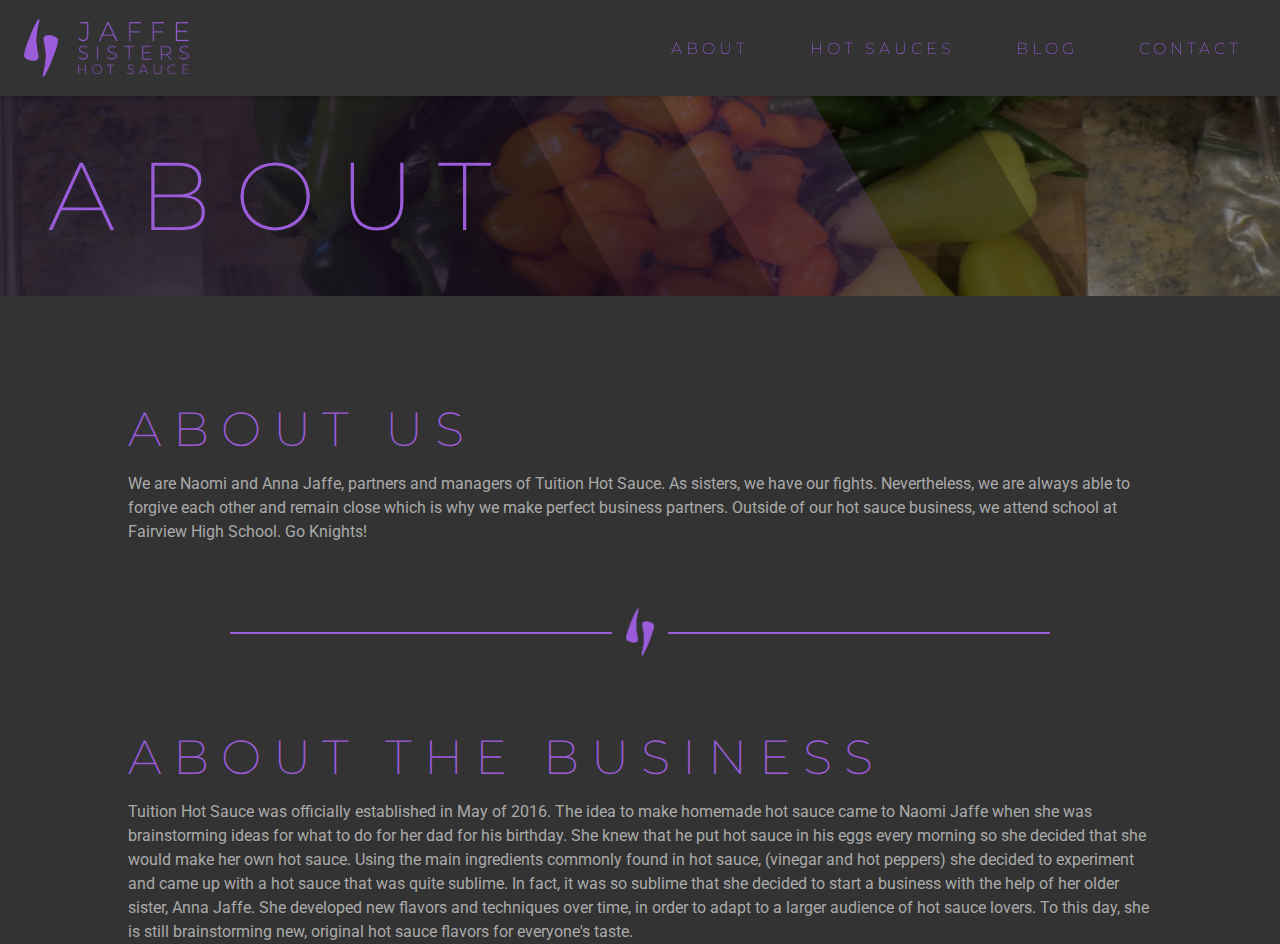
==== index.html @ 1cda788a "Initial commit" ====
<!DOCTYPE html>
<html>
<head>
  <meta name="viewport" content="width=device-width, initial-scale=1">
  <link rel="stylesheet" type="text/css" href="style.css">
  <script src="https://ajax.googleapis.com/ajax/libs/jquery/3.2.1/jquery.min.js"></script>
  <script src="script.js"></script>
</head>
<body>
  <div id="everything-outer">
    <div id="header-fixed">
      <div class="full-relative">
        <a href="#" id="header-logo-left">
          <img src="peppers.png" class="header-logo-icon"/>
          <img src="text.png" class="header-logo-text"/>
        </a>
        <div id="header-logo-right">
          <a class="header-link cool-hover">about</a>
          <a class="header-link cool-hover">hot sauces</a>
          <a class="header-link cool-hover">blog</a>
          <a class="header-link cool-hover">contact</a>
        </div>
      </div>
    </div>
    <div id="header-normal" style="background-image: url('img/1.jpg')">
      <div id="header-mask">
        <h1 id="header-text">about</h1>
        <div id="cool-divs">
          <div></div>
          <div></div>
          <div></div>
          <div></div>
        </div>
      </div>
    </div>
    <div id="content">
      <h1>about us</h1>
      <p>We are Naomi and Anna Jaffe, partners and managers of Tuition Hot Sauce. As sisters, we have our fights. Nevertheless, we are always able to forgive each other and remain close which is why we make perfect business partners. Outside of our hot sauce business, we attend school at Fairview High School. Go Knights!</p>
      <div class="fancy-hr">
        <div class="fancy-hr-line"></div>
        <div class="fancy-hr-middle"></div>
      </div>
      <h1>about the business</h1>
      <p>​Tuition Hot Sauce was officially established in May of 2016. The idea to make homemade hot sauce came to Naomi Jaffe when she was brainstorming ideas for what to do for her dad for his birthday. She knew that he put hot sauce in his eggs every morning so she decided that she would make her own hot sauce. Using the main ingredients commonly found in hot sauce, (vinegar and hot peppers) she decided to experiment and came up with a hot sauce that was quite sublime. In fact, it was so sublime that she decided to start a business with the help of her older sister, Anna Jaffe. She developed new flavors and techniques over time, in order to adapt to a larger audience of hot sauce lovers. To this day, she is still brainstorming new, original hot sauce flavors for everyone's taste.</p>
    </div>
  </div>
</body>
</html>
---- style.css ----
@import url('https://fonts.googleapis.com/css?family=Montserrat:200,400|Roboto:400,700');

* {
  margin: 0;
  height: 0;
  font-family: 'Roboto', 'HelveticaNeue', helvetica, Arial, sans-serif;
}

body {
  background-color: #333;
}

.full-relative {
  width: 100%;
  height: 100%;
  position: relative;
}

#header-fixed {
  z-index: 10;
  background-color: #333;
  box-shadow: 0 0 5px rgba(0, 0, 0, 0.3);
  height: 6em;
  width: 100vw;
  position: fixed;
}

#header-logo-left {
  position: absolute;
  left: 0.5em;
  height: 100%;
  display: flex;
  justify-content: flex-start;
  align-items: center;
}

.header-logo-icon {
  height: 60%;
  width: auto;
  margin: 1em;
}

.header-logo-text {
  height: 55%;
  width: auto;
  margin-left: 0.25em;
}

#header-logo-right {
  position: absolute;
  height: 100%;
  right: 0.5em;
  display: flex;
  justify-content: flex-end;
  align-items: center;
}

.header-link {
  text-decoration: none;
  font-family: "Montserrat", "Roboto", helvetica, Arial, sans-serif;
  font-weight: 200;
  text-transform: uppercase;
  position: relative;
  color: #9a5cd9;
  font-size: 1em;
  letter-spacing: 0.25em;
  margin: 1.5em;
  padding: 0.4em;
  height: auto;
  cursor: pointer;
  overflow: hidden;
}

.cool-hover::before {
  content: "";
  position: absolute;
  height: 100%;
  width: 100%;
  transform: rotate(45deg) scale(1, 0);
  -webkit-transform: rotate(45deg) scale(1, 0);
  z-index: -1;
  bottom: 0;
  left: 0;
  opacity: 0;
  background-color: #9a5cd9;
  transition: transform 0.5s, -webkit-transform 0.5s, opacity 0.5s, background-color 0.25s;
  -webkit-transition: transform 0.5s, -webkit-transform 0.5s, opacity 0.5s, background-color 0.25s;
}

.cool-hover:hover::before {
  opacity: 0.15;
  transform: rotate(45deg) scale(1, 4.25);
  -webkit-transform: rotate(45deg) scale(1, 4.25);
  transition: transform 0.5s, -webkit-transform 0.5s, background-color 0.25s;
  -webkit-transition: transform 0.5s, -webkit-transform 0.5s, background-color 0.25s;
}

.cool-hover:active::before {
  background-color: #CCACEC;
  transition: transform 0.5s, -webkit-transform 0.5s, background-color 0.25s;
  -webkit-transition: transform 0.5s, -webkit-transform 0.5s, background-color 0.25s;
}

#header-normal {
  background-size: cover;
  background-position: center center;
  width: 100%;
  height: 12.5em;
  top: 6em; /*to compensate for the header*/
  position: relative;
  display: block;
}

#header-mask {
  height: 100%;
  width: 100%;
  position: relative;
  background-color: rgba(0, 0, 0, 0.5);
  overflow: hidden;
}

#cool-divs {
  height: 100%;
  width: 100%;
  overflow: hidden;
}

#cool-divs > div {
  height: 600%;
  width: 150%;
  position: absolute;
  left: 0;
  background-color: rgba(0, 0, 0, 0.25);
  transform: rotate(60deg);
  -webkit-transform: rotate(60deg);
  transform-origin: center top;
  -webkit-transform-origin: center top;
}

#cool-divs > div:nth-child(1) {
  background-color: rgba(154, 92, 217, 0.25);
  left: -150px;
}

#cool-divs > div:nth-child(2) {
  left: -300px;
}

#cool-divs > div:nth-child(3) {
  left: -450px;
}

#header-text {
  z-index: 1;
  font-family: "Montserrat", "Roboto", helvetica, Arial, sans-serif;
  font-weight: 200;
  text-transform: uppercase;
  position: absolute;
  font-size: 6em;
  margin-left: 0.5em;
  color: #9a5cd9;
  line-height: 12.5rem;
  letter-spacing: 0.25em;
  vertical-align: middle;
}

#content {
  top: 8em;
  width: 80%;
  height: auto;
  margin-left: 10%;
  position: relative;
  display: block;
}

#content > h1 {
  text-decoration: none;
  font-family: "Montserrat", "Roboto", helvetica, Arial, sans-serif;
  font-weight: 200;
  text-transform: uppercase;
  letter-spacing: 0.25em;
  font-size: 3em;
  margin: 1.5em 0;
  color: #9A5CD9;
  display: block;
}

#content > p {
  line-height: 1.5;
  margin: 0.5em 0;
  height: auto;
  display: block;
  color: #aaa;
}

.fancy-hr {
  height: 3em;
  width: 80%;
  margin: 4em auto;
  position: relative;
}

.fancy-hr-middle {
  position: absolute;
  background-color: #333;
  background-image: url('peppers.png');
  height: 3em;
  width: 3.5em;
  left: 0;
  right: 0;
  margin: 0 auto;
  background-size: contain;
  background-position: center center;
  background-repeat: no-repeat;
}

.fancy-hr-line {
  width: 100%;
  height: 2px;
  background-color: #9A5CD9;
  position: absolute;
  top: 50%;
}
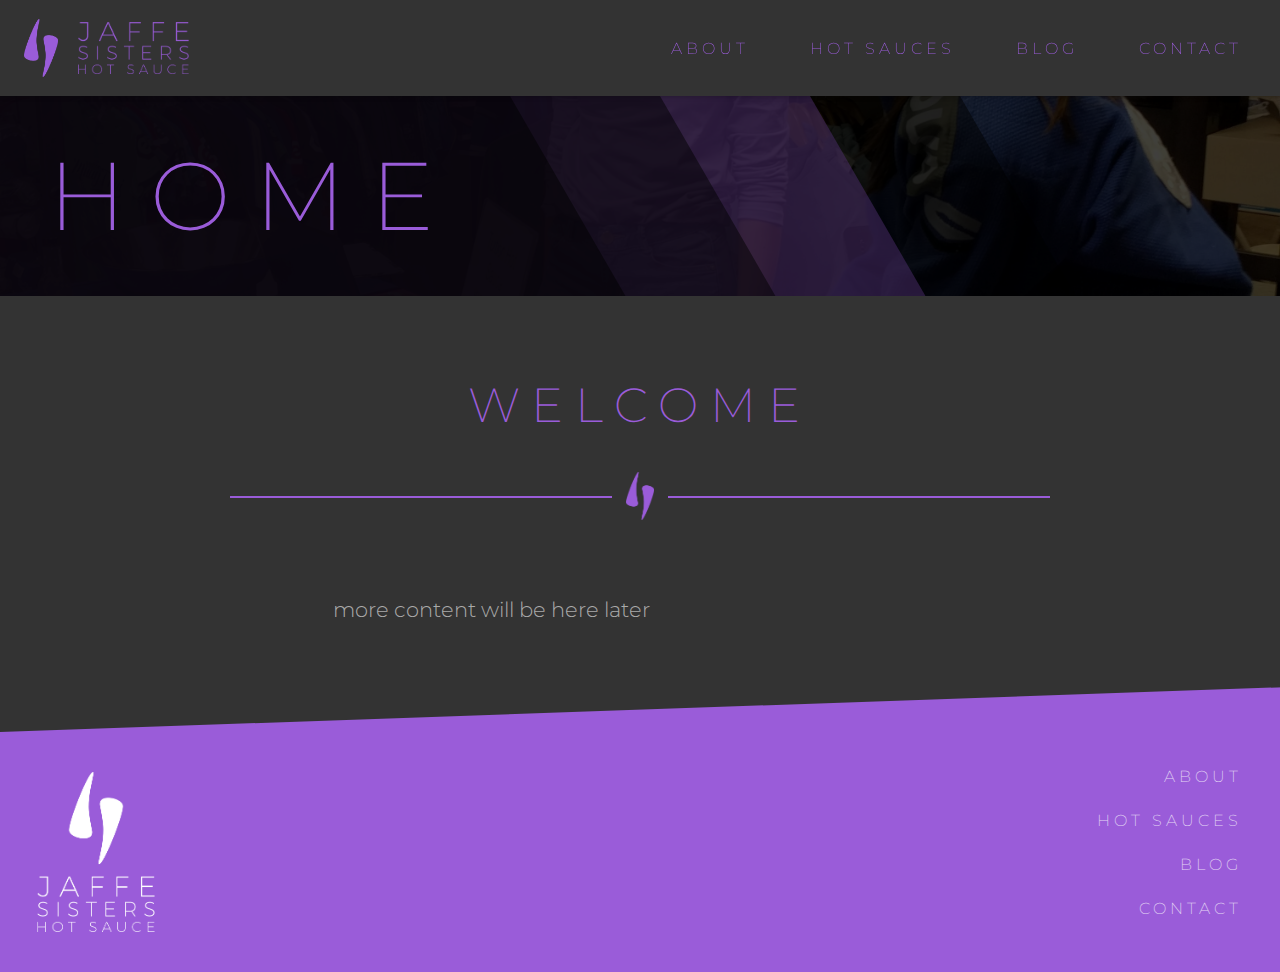
==== commit da8ac75b: "Add a footer, content for info page, and temp home" ====
--- a/index.html
+++ b/index.html
@@ -10,21 +10,21 @@
   <div id="everything-outer">
     <div id="header-fixed">
       <div class="full-relative">
-        <a href="#" id="header-logo-left">
+        <a href="index.html" id="header-logo-left">
           <img src="peppers.png" class="header-logo-icon"/>
           <img src="text.png" class="header-logo-text"/>
         </a>
         <div id="header-logo-right">
-          <a class="header-link cool-hover">about</a>
+          <a class="header-link cool-hover" href="about.html">about</a>
           <a class="header-link cool-hover">hot sauces</a>
           <a class="header-link cool-hover">blog</a>
           <a class="header-link cool-hover">contact</a>
         </div>
       </div>
     </div>
-    <div id="header-normal" style="background-image: url('img/1.jpg')">
+    <div id="header-normal" style="background-image: url('img/2.jpg')">
       <div id="header-mask">
-        <h1 id="header-text">about</h1>
+        <h1 id="header-text">home</h1>
         <div id="cool-divs">
           <div></div>
           <div></div>
@@ -34,14 +34,25 @@
       </div>
     </div>
     <div id="content">
-      <h1>about us</h1>
-      <p>We are Naomi and Anna Jaffe, partners and managers of Tuition Hot Sauce. As sisters, we have our fights. Nevertheless, we are always able to forgive each other and remain close which is why we make perfect business partners. Outside of our hot sauce business, we attend school at Fairview High School. Go Knights!</p>
+      <h1>welcome</h1>
       <div class="fancy-hr">
         <div class="fancy-hr-line"></div>
         <div class="fancy-hr-middle"></div>
       </div>
-      <h1>about the business</h1>
-      <p>​Tuition Hot Sauce was officially established in May of 2016. The idea to make homemade hot sauce came to Naomi Jaffe when she was brainstorming ideas for what to do for her dad for his birthday. She knew that he put hot sauce in his eggs every morning so she decided that she would make her own hot sauce. Using the main ingredients commonly found in hot sauce, (vinegar and hot peppers) she decided to experiment and came up with a hot sauce that was quite sublime. In fact, it was so sublime that she decided to start a business with the help of her older sister, Anna Jaffe. She developed new flavors and techniques over time, in order to adapt to a larger audience of hot sauce lovers. To this day, she is still brainstorming new, original hot sauce flavors for everyone's taste.</p>
+      <div class="section">
+        <p>more content will be here later</p>
+      </div>
+    </div>
+    <div id="footer">
+      <a id="footer-logo" href="index.html">
+        <img src="logo-white.png" />
+      </a>
+      <div id="footer-links">
+        <a class="footer-link" href="about.html">about</a>
+        <a class="footer-link">hot sauces</a>
+        <a class="footer-link">blog</a>
+        <a class="footer-link">contact</a>
+      </div>
     </div>
   </div>
 </body>
--- a/style.css
+++ b/style.css
@@ -1,9 +1,10 @@
-@import url('https://fonts.googleapis.com/css?family=Montserrat:200,400|Roboto:400,700');
+@import url('https://fonts.googleapis.com/css?family=Montserrat:200,300');
 
 * {
   margin: 0;
   height: 0;
-  font-family: 'Roboto', 'HelveticaNeue', helvetica, Arial, sans-serif;
+  font-family: 'Montserrat', 'HelveticaNeue', helvetica, Arial, sans-serif;
+  font-weight: 300;
 }
 
 body {
@@ -115,7 +116,7 @@
   height: 100%;
   width: 100%;
   position: relative;
-  background-color: rgba(0, 0, 0, 0.5);
+  background-color: rgba(0, 0, 0, 0.75);
   overflow: hidden;
 }
 
@@ -130,7 +131,7 @@
   width: 150%;
   position: absolute;
   left: 0;
-  background-color: rgba(0, 0, 0, 0.25);
+  background-color: rgba(0, 0, 0, 0.5);
   transform: rotate(60deg);
   -webkit-transform: rotate(60deg);
   transform-origin: center top;
@@ -138,7 +139,7 @@
 }
 
 #cool-divs > div:nth-child(1) {
-  background-color: rgba(154, 92, 217, 0.25);
+  background-color: rgba(154, 92, 217, 0.5);
   left: -150px;
 }
 
@@ -180,12 +181,52 @@
   text-transform: uppercase;
   letter-spacing: 0.25em;
   font-size: 3em;
-  margin: 1.5em 0;
+  margin: 3em 0 2em 0;
   color: #9A5CD9;
   display: block;
-}
-
-#content > p {
+  text-align: center;
+}
+
+#content > h1:first-child {
+  margin: 1em 0 2em 0;
+}
+
+.section {
+  width: 100%;
+  height: auto;
+  display: flex;
+  flex-wrap: nowrap;
+  justify-content: center;
+  align-items: center;
+}
+
+.section > p {
+  width: 60%;
+  font-size: 1.3em;
+}
+
+.align-right {
+  text-align: right;
+}
+
+.content-img {
+  margin: 0 3em;
+  height: 20em;
+  width: auto;
+  display: block;
+  position: relative;
+  padding: 0.5em;
+  /*background-color: #471B74;*/
+  border: 2px solid #9A5CD9
+}
+
+.content-img > img {
+  box-shadow: 0 0 0.25em 0.5em rgba(0, 0, 0, 0.3);
+  height: 20em;
+  width: auto;
+}
+
+p {
   line-height: 1.5;
   margin: 0.5em 0;
   height: auto;
@@ -221,3 +262,114 @@
   position: absolute;
   top: 50%;
 }
+
+.fancy-border {
+  overflow: hidden;
+}
+
+.fancy-border::before {
+  content: "";
+  position: absolute;
+  left: 0;
+  top: 0;
+  height: 100%;
+  margin-top: -126.5%;
+  width: 150%;
+  background-color: #9A5CD9;
+  transform: rotate(5deg);
+  -webkit-transform: rotate(5deg);
+}
+
+.fancy-border::after {
+  content: "";
+  position: absolute;
+  left: -14%;
+  top: 97.5%;
+  height: 100%;
+  width: 150%;
+  background-color: #9A5CD9;
+  transform: rotate(5deg);
+  -webkit-transform: rotate(5deg);
+}
+
+.horizontal-border::before {
+  margin-top: -84%;
+}
+
+
+
+#footer {
+  width: 100%;
+  height: 15em;
+  position: relative;
+  top: 6em;
+  margin-top: 8em;
+  background-color: #9A5CD9;
+  color: #fff;
+  display: flex;
+  justify-content: space-between;
+  align-items: center;
+}
+
+#footer::before {
+  content: "";
+  position: absolute;
+  width: 200%;
+  height: 4em;
+  background-color: #9A5CD9;
+  top: 0;
+  left: 0;
+  z-index: -1;
+  transform: rotate(-2deg);
+  -webkit-transform: rotate(-2deg);
+  transform-origin: top left;
+  -webkit-transform-origin: top left;
+}
+
+#footer-logo {
+  height: 10em;
+  width: auto;
+  margin-left: 1em;
+}
+
+#footer-logo > img {
+  height: 10em;
+  width: auto;
+}
+
+#footer-links {
+  position: relative;
+  display: block;
+  margin-right: 2em;
+  margin-top: -2em;
+  width: auto;
+  height: 11em;
+  display: flex;
+  justify-content: flex-end;
+  align-items: flex-end;
+  flex-wrap: wrap;
+}
+
+.footer-link {
+  width: 100%;
+  text-decoration: none;
+  font-family: "Montserrat", "Roboto", helvetica, Arial, sans-serif;
+  font-weight: 200;
+  text-transform: uppercase;
+  position: relative;
+  color: #fff;
+  opacity: 0.75;
+  font-size: 1em;
+  letter-spacing: 0.25em;
+  text-align: right;
+  padding: 0.4em;
+  height: auto;
+  cursor: pointer;
+  overflow: hidden;
+  transition: opacity 0.25s;
+  -webkit-transition: opacity 0.25s;
+}
+
+.footer-link:hover {
+  opacity: 1;
+}
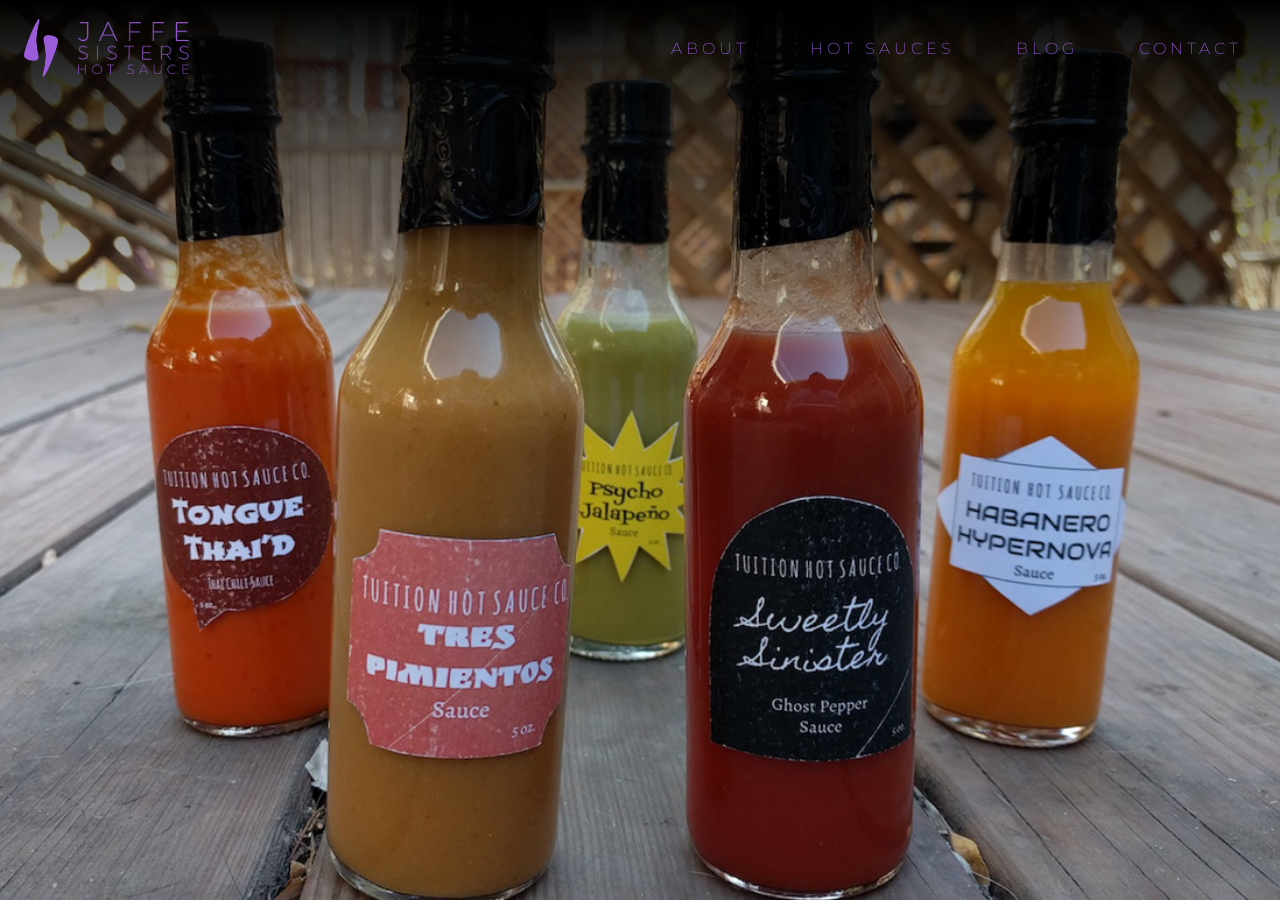
==== commit 33590940: "Add homepage" ====
--- a/index.html
+++ b/index.html
@@ -8,7 +8,7 @@
 </head>
 <body>
   <div id="everything-outer">
-    <div id="header-fixed">
+    <div class="header-fixed" id="home-header">
       <div class="full-relative">
         <a href="index.html" id="header-logo-left">
           <img src="peppers.png" class="header-logo-icon"/>
@@ -22,36 +22,13 @@
         </div>
       </div>
     </div>
-    <div id="header-normal" style="background-image: url('img/2.jpg')">
-      <div id="header-mask">
-        <h1 id="header-text">home</h1>
-        <div id="cool-divs">
-          <div></div>
-          <div></div>
-          <div></div>
-          <div></div>
+    <div id="home-carousel-outer">
+      <div id="home-carousel-slides" class="full-relative" style="position: absolute">
+        <h1 class="loading">LOADING...</h1>
+      </div>
+      <div id="home-carousel-mask" class="full-relative">
+        <div class="info">
         </div>
-      </div>
-    </div>
-    <div id="content">
-      <h1>welcome</h1>
-      <div class="fancy-hr">
-        <div class="fancy-hr-line"></div>
-        <div class="fancy-hr-middle"></div>
-      </div>
-      <div class="section">
-        <p>more content will be here later</p>
-      </div>
-    </div>
-    <div id="footer">
-      <a id="footer-logo" href="index.html">
-        <img src="logo-white.png" />
-      </a>
-      <div id="footer-links">
-        <a class="footer-link" href="about.html">about</a>
-        <a class="footer-link">hot sauces</a>
-        <a class="footer-link">blog</a>
-        <a class="footer-link">contact</a>
       </div>
     </div>
   </div>
--- a/style.css
+++ b/style.css
@@ -1,14 +1,15 @@
-@import url('https://fonts.googleapis.com/css?family=Montserrat:200,300');
+@import url('https://fonts.googleapis.com/css?family=Montserrat:200,300|Quicksand:400,700');
 
 * {
   margin: 0;
   height: 0;
-  font-family: 'Montserrat', 'HelveticaNeue', helvetica, Arial, sans-serif;
+  font-family: 'Quicksand', 'HelveticaNeue', helvetica, Arial, sans-serif;
   font-weight: 300;
 }
 
 body {
   background-color: #333;
+  overflow-x: hidden;
 }
 
 .full-relative {
@@ -17,13 +18,27 @@
   position: relative;
 }
 
-#header-fixed {
+.header-fixed {
   z-index: 10;
   background-color: #333;
   box-shadow: 0 0 5px rgba(0, 0, 0, 0.3);
   height: 6em;
   width: 100vw;
   position: fixed;
+}
+
+#home-header {
+  box-shadow: none;
+  height: 25em;
+  /* Permalink - use to edit and share this gradient: http://colorzilla.com/gradient-editor/#000000+0,000000+100&0.65+0,0+100;Neutral+Density */
+  background: -moz-linear-gradient(top,  rgba(0,0,0,1) 0%, rgba(0,0,0,0) 100%); /* FF3.6-15 */
+  background: -webkit-linear-gradient(top,  rgba(0,0,0,1) 0%,rgba(0,0,0,0) 100%); /* Chrome10-25,Safari5.1-6 */
+  background: linear-gradient(to bottom,  rgba(0,0,0,1) 0%,rgba(0,0,0,0) 100%); /* W3C, IE10+, FF16+, Chrome26+, Opera12+, Safari7+ */
+  filter: progid:DXImageTransform.Microsoft.gradient( startColorstr='#a6000000', endColorstr='#00000000',GradientType=0 ); /* IE6-9 */
+}
+
+#home-header > .full-relative {
+  height: 6em;
 }
 
 #header-logo-left {
@@ -163,6 +178,103 @@
   line-height: 12.5rem;
   letter-spacing: 0.25em;
   vertical-align: middle;
+}
+
+#home-carousel-outer {
+  height: 100vh;
+  width: 100vw;
+  position: absolute;
+}
+
+#home-carousel-mask {
+  z-index: 4345;
+  pointer-events: none;
+}
+
+.loading {
+  position: absolute;
+  top: 85%;
+  left: 2.5%;
+  font-size: 4vw;
+  font-family: "Montserrat", "Roboto", helvetica, Arial, sans-serif;
+  font-weight: 200;
+  text-transform: uppercase;
+  letter-spacing: 0.25em;
+  color: #aaa;
+}
+
+.slide {
+  height: 100%;
+  width: 100%;
+  opacity: 1;
+  position: absolute;
+  background-position: center center;
+  background-size: cover;
+  transition: opacity 1.5s linear 0.5s;
+  -webkit-transition: opacity 1.5s linear 0.5s;
+}
+
+.slide.hidden {
+  opacity: 0;
+  pointer-events: none;
+}
+
+.info {
+  pointer-events: auto;
+  background-color: #9a5cd9;
+  height: auto;
+  width: auto;
+  position: absolute;
+  bottom: 2em;
+  left: 2em;
+  overflow: hidden;
+}
+
+.info > h1 {
+  text-decoration: none;
+  font-family: "Montserrat", "Roboto", helvetica, Arial, sans-serif;
+  font-weight: 200;
+  text-transform: uppercase;
+  letter-spacing: 0.25em;
+  font-size: 2em;
+  width: auto;
+  max-width: 10em;
+  margin: 1em 1em 0.25em 1em;
+  height: auto;
+  color: #fff;
+  text-align: left;
+}
+
+.info > p {
+  display: block;
+  margin: 1em 2em 2em 2em;
+  color: #fff;
+  width: auto;
+  height: auto;
+  max-width: 20em;
+}
+
+.info > a {
+  height: auto;
+  width: auto;
+  color: #9a5cd9;
+  background-color: rgba(255, 255, 255, 0.9);
+  text-decoration: none;
+  font-family: "Montserrat", "Roboto", helvetica, Arial, sans-serif;
+  font-weight: 200;
+  text-transform: uppercase;
+  letter-spacing: 0.25em;
+  font-size: 1em;
+  padding: 0.25em 0.5em;
+  cursor: pointer;
+  display: inline-block;
+  margin: 4em 2em 2em 2em;
+  transition: background-color 0.25s;
+  -webkit-transition: background-color 0.25s;
+}
+
+.info > a:hover {
+  background-color: #fff;
 }
 
 #content {
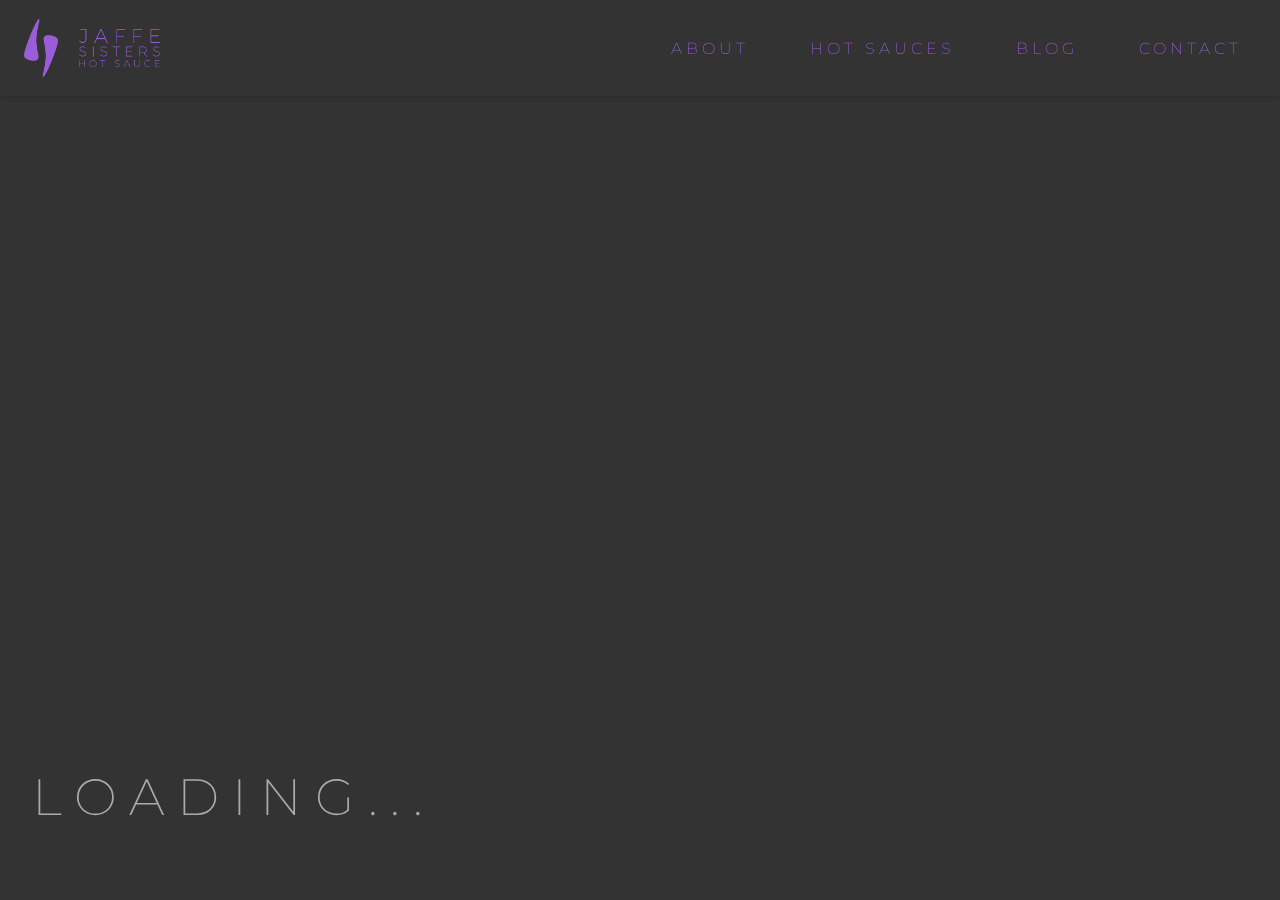
==== commit 9be095dc: "Add a hamburger menu" ====
--- a/index.html
+++ b/index.html
@@ -2,23 +2,31 @@
 <html>
 <head>
   <meta name="viewport" content="width=device-width, initial-scale=1">
+  <link rel='shortcut icon' type='image/x-icon' href='favicon.ico'/>
   <link rel="stylesheet" type="text/css" href="style.css">
-  <script src="https://ajax.googleapis.com/ajax/libs/jquery/3.2.1/jquery.min.js"></script>
+  <script src="jquery-3.2.1.min.js"></script>
   <script src="script.js"></script>
 </head>
 <body>
   <div id="everything-outer">
-    <div class="header-fixed" id="home-header">
+    <div class="header-fixed">
       <div class="full-relative">
         <a href="index.html" id="header-logo-left">
           <img src="peppers.png" class="header-logo-icon"/>
           <img src="text.png" class="header-logo-text"/>
         </a>
-        <div id="header-logo-right">
+        <div id="header-right">
           <a class="header-link cool-hover" href="about.html">about</a>
-          <a class="header-link cool-hover">hot sauces</a>
-          <a class="header-link cool-hover">blog</a>
-          <a class="header-link cool-hover">contact</a>
+          <a class="header-link cool-hover" href="sauces.html">hot sauces</a>
+          <a target="_blank" href="https://jaffesisters.blogspot.com/" class="header-link cool-hover">blog</a>
+          <a class="header-link cool-hover" href="contact.html">contact</a>
+        </div>
+        <div id="hamburger-outer">
+          <div class="full-relative">
+            <div class="burger" id="burger1"></div>
+            <div class="burger" id="burger2"></div>
+            <div class="burger" id="burger3"></div>
+          </div>
         </div>
       </div>
     </div>
--- a/style.css
+++ b/style.css
@@ -1,4 +1,4 @@
-@import url('https://fonts.googleapis.com/css?family=Montserrat:200,300|Quicksand:400,700');
+@import url('https://fonts.googleapis.com/css?family=Montserrat:200,300,700|Quicksand:400,700');
 
 * {
   margin: 0;
@@ -57,12 +57,12 @@
 }
 
 .header-logo-text {
-  height: 55%;
-  width: auto;
-  margin-left: 0.25em;
-}
-
-#header-logo-right {
+  height: 40%;
+  width: auto;
+  margin-left: 0.35em;
+}
+
+#header-right {
   position: absolute;
   height: 100%;
   right: 0.5em;
@@ -277,6 +277,162 @@
   background-color: #fff;
 }
 
+#contact-upper {
+  width: 100%;
+  height: 40em;
+}
+
+#contact-upper > div:not(.fancy-hr) {
+  width: 49.5%;
+  display: inline-block;
+  margin-top: -3em;
+  vertical-align: top;
+  height: auto;
+}
+
+#contact-upper h3 {
+  font-family: "Montserrat", "Roboto", helvetica, Arial, sans-serif;
+  font-weight: 200;
+  text-transform: uppercase;
+  letter-spacing: 0.25em;
+  font-size: 1.5em;
+  margin: 2em 0 0.25em 0;
+  width: auto;
+  height: auto;
+  display: block;
+  width: 100%;
+  color: #9a5cd9;
+}
+
+input {
+  border: 0;
+  outline: 0;
+  background-color: transparent;
+  border-bottom: 2px solid #9a5cd9;
+  height: auto;
+  font-size: 1em;
+  padding: 0.25em;
+  color: #999;
+  font-family: "Montserrat", "Roboto", helvetica, Arial, sans-serif;
+  font-weight: 700;
+  display: block;
+  width: 20em;
+  transition: width 0.25s;
+  -webkit-transition: width 0.25s;
+}
+
+input:hover {
+  width: 22em;
+}
+
+input:focus {
+  width: 25em;
+}
+
+textarea {
+  outline: 0;
+  background-color: transparent;
+  border: 2px solid #9a5cd9;
+  height: 10em;
+  font-size: 1em;
+  padding: 0.25em;
+  color: #999;
+  font-family: "Montserrat", "Roboto", helvetica, Arial, sans-serif;
+  font-weight: 700;
+  display: block;
+  width: 90%;
+}
+
+select {
+  outline: 0;
+  border: 0;
+  border-radius: 0;
+  border-bottom: 2px solid #9a5cd9;
+  background-color: transparent;
+  width: 20em;
+  height: 2em;
+  font-size: 1em;
+  padding: 0.25em;
+  color: #999;
+  font-family: "Montserrat", "Roboto", helvetica, Arial, sans-serif;
+  font-weight: 900;
+  text-transform: uppercase;
+  letter-spacing: 0.25em;
+  -webkit-appearance: none;
+  -moz-appearance: none;
+  appearance: none;
+  cursor: pointer;
+  /*background: url(http://www.stackoverflow.com/favicon.ico) 96% / 15% no-repeat #eee;*/
+  transition: width 0.25s;
+  -webkit-transition: width 0.25s;
+}
+
+select:hover {
+  width: 22em;
+}
+
+select:active {
+  width: 25em;
+}
+
+.form-lower {
+  position: relative;
+  height: auto;
+  width: 100%;
+  opacity: 1;
+  transition: opacity 0.25s;
+  -webkit-transition: opacity 0.25s;
+}
+
+.form-lower.hidden {
+  position: absolute;
+  opacity: 0;
+  transition: opacity 0.25s;
+  -webkit-transition: opacity 0.25s;
+}
+
+#order-info {
+  width: 100%;
+  height: auto;
+}
+
+#order-info > * {
+  display: inline-block;
+}
+
+#order-info > input {
+  width: 10em;
+}
+
+#order-info > select {
+  width: 20em;
+}
+
+#email-submit {
+  font-family: "Montserrat", "Roboto", helvetica, Arial, sans-serif;
+  font-weight: 200;
+  text-transform: uppercase;
+  letter-spacing: 0.25em;
+  font-size: 1.5em;
+  margin: 1em 0;
+  padding: 0.25em 0.5em;
+  background-color: #9a5cd9;
+  color: #333;
+  outline: 0;
+  border: 0;
+  position: relative;
+  display: block;
+  width: auto;
+  height: auto;
+  cursor: pointer;
+  transition: color 0.25s;
+  -webkit-transition: color 0.25s;
+}
+
+#email-submit:hover {
+  color: #fff;
+}
+
 #content {
   top: 8em;
   width: 80%;
@@ -293,14 +449,15 @@
   text-transform: uppercase;
   letter-spacing: 0.25em;
   font-size: 3em;
-  margin: 3em 0 2em 0;
+  margin: 3em 0 -0.5em 0;
   color: #9A5CD9;
+  height: auto;
   display: block;
   text-align: center;
 }
 
 #content > h1:first-child {
-  margin: 1em 0 2em 0;
+  margin: 1em 0 -0.5em 0;
 }
 
 .section {
@@ -319,6 +476,73 @@
 
 .align-right {
   text-align: right;
+}
+
+.sauce-section {
+  height: 80vh;
+  background-color: rgb(67, 42, 75);
+}
+
+.sauce {
+  display: block;
+  align-self: flex-end;
+  position: relative;
+  margin: 3em;
+  margin-bottom: 0;
+  height: 80%;
+  width: 30%;
+}
+
+.sauce > img {
+  height: 100%;
+  width: auto;
+}
+
+.sauce-info {
+  margin: 8em 4em 0 4em;
+  align-self: flex-start;
+}
+
+.sauce-info > h2 {
+  text-decoration: none;
+  font-family: "Montserrat", "Roboto", helvetica, Arial, sans-serif;
+  font-weight: 200;
+  text-transform: uppercase;
+  letter-spacing: 0.25em;
+  font-size: 2em;
+  height: auto;
+  color: #fff;
+  text-align: left;
+}
+
+.sauce-info > p {
+  display: block;
+  color: #fff;
+  width: auto;
+  height: auto;
+}
+
+.sauce-info > a {
+  height: auto;
+  width: auto;
+  color: #9a5cd9;
+  background-color: rgba(255, 255, 255, 0.9);
+  text-decoration: none;
+  font-family: "Montserrat", "Roboto", helvetica, Arial, sans-serif;
+  font-weight: 200;
+  text-transform: uppercase;
+  letter-spacing: 0.25em;
+  font-size: 1em;
+  padding: 0.25em 0.5em;
+  cursor: pointer;
+  display: inline-block;
+  margin: 4em 2em 2em 2em;
+  transition: background-color 0.25s;
+  -webkit-transition: background-color 0.25s;
+}
+
+.sauce-info > a:hover {
+  background-color: #fff;
 }
 
 .content-img {
@@ -408,8 +632,6 @@
   margin-top: -84%;
 }
 
-
-
 #footer {
   width: 100%;
   height: 15em;
@@ -441,7 +663,7 @@
 #footer-logo {
   height: 10em;
   width: auto;
-  margin-left: 1em;
+  margin-left: 3em;
 }
 
 #footer-logo > img {
@@ -485,3 +707,138 @@
 .footer-link:hover {
   opacity: 1;
 }
+
+#hamburger-outer {
+  display: none;
+}
+
+@media screen and (max-width: 1000px) {
+  #header-right {
+    height: auto;
+    max-height: 0px;
+    flex-wrap: wrap;
+    width: 100%;
+    right: 0;
+    overflow: hidden;
+    top: 6rem;
+    box-shadow: 0 10px 10px rgba(0, 0, 0, 0.2);
+    transition: max-height 0.25s;
+    -webkit-transition: max-height 0.25s;
+  }
+
+  #header-right.expanded {
+    max-height: 24rem;
+  }
+
+  #header-right > .header-link {
+    cursor: pointer;
+    font-size: 2em;
+    height: 6rem;
+    line-height: 6rem;
+    vertical-align: center;
+    text-align: right;
+    width: 100%;
+    margin: 0;
+    padding: 0;
+    padding-right: 1em !important;
+    background-color: #333;
+    border-top: 1px solid #444;
+    transition: background-color 0.25s;
+    -webkit-transition: background-color 0.25s;
+  }
+
+  #header-right > .header-link:hover {
+    background-color: #3a3a3a;
+  }
+
+  #hamburger-outer {
+    display: block;
+    position: absolute;
+    cursor: pointer;
+    right: 2rem;
+    top: 1rem;
+    height: 4rem;
+    width: 4rem;
+  }
+
+  .burger {
+    height: 2px;
+    width: 80%;
+    left: 10%;
+    position: absolute;
+    background-color: #9A5CD9;
+    transform: translateX(0) rotate(0deg);
+    -webkit-transform: translateX(0) rotate(0deg);
+    transition: transform 0.25s, top 0.25s, left 0.25s;
+    -webkit-transition: transform 0.25s, top 0.25s, left 0.25s;
+  }
+
+  #burger1 {
+    top: 25%;
+    transform-origin: center left;
+  }
+
+  #burger2 {
+    top: 50%;
+    transform-origin: center center;
+  }
+
+  #burger3 {
+    top: 75%;
+    transform: center right;
+  }
+
+  #hamburger-outer:hover > div > #burger1 {
+    transform: translateX(7.5%) rotate(0);
+  }
+  #hamburger-outer:hover > div > #burger2 {
+    transform: translateX(-7.5%) rotate(0);
+  }
+  #hamburger-outer:hover > div > #burger3 {
+    transform: translateX(7.5%) rotate(0);
+  }
+
+  #hamburger-outer.expanded > div > #burger1 {
+    top: 20%;
+    left: 20%;
+    transform: translateX(0) rotate(45deg);
+  }
+  #hamburger-outer.expanded > div > #burger2 {
+    top: 50%;
+    transform: translateX(0) rotate(45deg);
+  }
+  #hamburger-outer.expanded > div > #burger3 {
+    top: 50%;
+    transform: translateX(0) rotate(-45deg);
+  }
+
+  #header-text {
+    font-size: 8vw;
+  }
+  .section {
+    flex-wrap: wrap;
+  }
+  .section:not(.sauce-section) > * {
+    width: 100%;
+  }
+  .section > p {
+    order: 2;
+    text-align: center;
+    width: 90% !important;
+  }
+  .section > .content-img {
+    height: 15em;
+    width: auto;
+    margin: 0 0 4em 0;
+  }
+  .content-img > img {
+    height: 15em;
+    width: auto;
+  }
+}
+
+@media screen and (max-width: 500px) {
+  .info {
+    width: 80vw;
+  }
+}
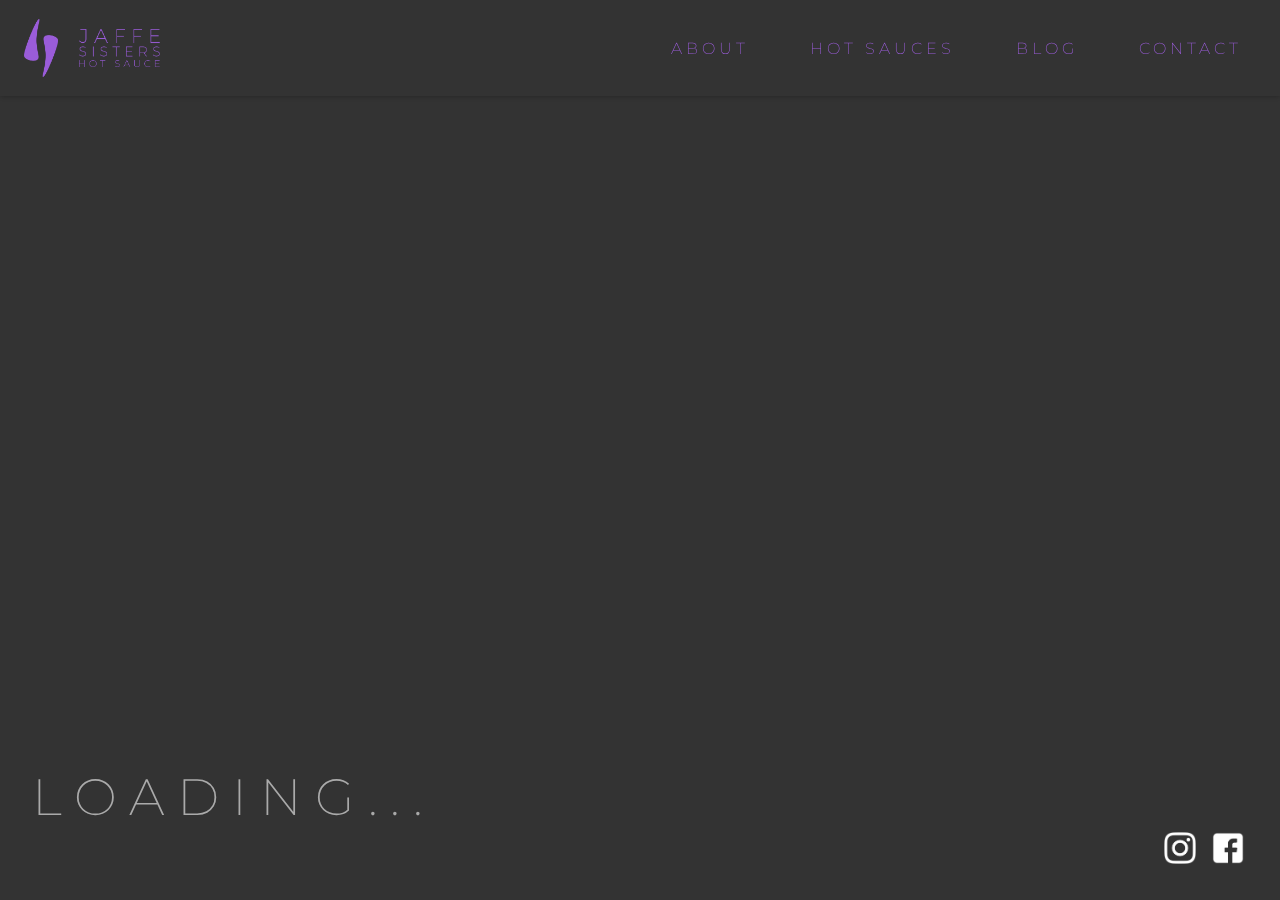
==== commit 8ab48594: "Add Facebook and Instagram links" ====
--- a/index.html
+++ b/index.html
@@ -1,7 +1,7 @@
 <!DOCTYPE html>
 <html>
 <head>
-  <meta name="viewport" content="width=device-width, initial-scale=1">
+  <meta name="viewport" content="width=device-width, initial-scale = 1.0, maximum-scale=1.0, user-scalable=no" /
   <link rel='shortcut icon' type='image/x-icon' href='favicon.ico'/>
   <link rel="stylesheet" type="text/css" href="style.css">
   <script src="jquery-3.2.1.min.js"></script>
@@ -18,7 +18,7 @@
         <div id="header-right">
           <a class="header-link cool-hover" href="about.html">about</a>
           <a class="header-link cool-hover" href="sauces.html">hot sauces</a>
-          <a target="_blank" href="https://jaffesisters.blogspot.com/" class="header-link cool-hover">blog</a>
+          <a target="_blank" href="https://tuitionhotsauce.blogspot.com/" class="header-link cool-hover">blog</a>
           <a class="header-link cool-hover" href="contact.html">contact</a>
         </div>
         <div id="hamburger-outer">
@@ -33,6 +33,8 @@
     <div id="home-carousel-outer">
       <div id="home-carousel-slides" class="full-relative" style="position: absolute">
         <h1 class="loading">LOADING...</h1>
+        <a class="social-button facebook" href="https://www.facebook.com/tuitionhotsauce/" target="_blank"></a>
+        <a class="social-button instagram" href="https://www.instagram.com/tuitionhotsauce/" target="_blank"></a>
       </div>
       <div id="home-carousel-mask" class="full-relative">
         <div class="info">
--- a/style.css
+++ b/style.css
@@ -7,9 +7,13 @@
   font-weight: 300;
 }
 
+/*TODO FIX HORIZONTAL SCROLLING ON MOBILE*/
+
 body {
   background-color: #333;
   overflow-x: hidden;
+  width: 100%;
+  max-width: 100%;
 }
 
 .full-relative {
@@ -219,6 +223,35 @@
   pointer-events: none;
 }
 
+.social-button {
+  height: 2.5rem;
+  width: 2.5rem;
+  position: absolute;
+  bottom: 2em;
+  right: 2em;
+  background-size: 80% 80%;
+  background-position: center center;
+  border-radius: 2px;
+  background-repeat: no-repeat;
+  z-index: 398475;
+  background-color: transparent;
+  transition: background-color 0.25s;
+  -webkit-transition: background-color 0.25s;
+}
+
+.social-button:hover {
+  background-color: rgba(154, 92, 217, 0.2);
+}
+
+.instagram {
+  background-image: url("img/instagram.png");
+  right: 5em;
+}
+
+.facebook {
+  background-image: url("img/facebook.png");
+}
+
 .info {
   pointer-events: auto;
   background-color: #9a5cd9;
@@ -239,7 +272,7 @@
   font-size: 2em;
   width: auto;
   max-width: 10em;
-  margin: 1em 1em 0.25em 1em;
+  margin: 2rem 2rem 0.5rem 2rem;
   height: auto;
   color: #fff;
   text-align: left;
@@ -283,7 +316,7 @@
 }
 
 #contact-upper > div:not(.fancy-hr) {
-  width: 49.5%;
+  width: 47%;
   display: inline-block;
   margin-top: -3em;
   vertical-align: top;
@@ -304,8 +337,14 @@
   color: #9a5cd9;
 }
 
+#footer.contact-footer {
+  margin-top: 25em;
+}
+
 input {
   border: 0;
+  outline: 0;
+  border-radius: 0;
   outline: 0;
   background-color: transparent;
   border-bottom: 2px solid #9a5cd9;
@@ -331,6 +370,7 @@
 
 textarea {
   outline: 0;
+  border-radius: 0;
   background-color: transparent;
   border: 2px solid #9a5cd9;
   height: 10em;
@@ -376,21 +416,24 @@
 }
 
 .form-lower {
-  position: relative;
   height: auto;
   width: 100%;
   opacity: 1;
+  position: relative;
   transition: opacity 0.25s;
   -webkit-transition: opacity 0.25s;
 }
 
-.form-lower.hidden {
-  position: absolute;
+.form-lower.invisible {
   opacity: 0;
   transition: opacity 0.25s;
   -webkit-transition: opacity 0.25s;
 }
 
+.form-lower.hidden {
+  position: absolute;
+}
+
 #order-info {
   width: 100%;
   height: auto;
@@ -416,21 +459,22 @@
   font-size: 1.5em;
   margin: 1em 0;
   padding: 0.25em 0.5em;
-  background-color: #9a5cd9;
-  color: #333;
-  outline: 0;
-  border: 0;
-  position: relative;
-  display: block;
+  border: 1px solid #9a5cd9;
+  background-color: transparent;
+  color: #9a5cd9;
+  position: relative;
+  display: table;
+  text-decoration: none;
   width: auto;
   height: auto;
   cursor: pointer;
-  transition: color 0.25s;
-  -webkit-transition: color 0.25s;
+  transition: color 0.25s, background-color 0.25s;
+  -webkit-transition: color 0.25s, background-color 0.25s;
 }
 
 #email-submit:hover {
   color: #fff;
+  background-color: #9a5cd9;
 }
 
 #content {
@@ -442,6 +486,11 @@
   display: block;
 }
 
+#content > p > a {
+  color: inherit;
+  text-decoration: underline;
+}
+
 #content > h1 {
   text-decoration: none;
   font-family: "Montserrat", "Roboto", helvetica, Arial, sans-serif;
@@ -449,7 +498,7 @@
   text-transform: uppercase;
   letter-spacing: 0.25em;
   font-size: 3em;
-  margin: 3em 0 -0.5em 0;
+  margin: 9rem 0 -1.5rem 0;
   color: #9A5CD9;
   height: auto;
   display: block;
@@ -471,7 +520,8 @@
 
 .section > p {
   width: 60%;
-  font-size: 1.3em;
+  font-size: 1.2em;
+  line-height: 1.4;
 }
 
 .align-right {
@@ -479,8 +529,9 @@
 }
 
 .sauce-section {
-  height: 80vh;
-  background-color: rgb(67, 42, 75);
+  height: auto;
+  margin-bottom: 3rem;
+  /*background-color: rgb(67, 42, 75);*/
 }
 
 .sauce {
@@ -489,7 +540,7 @@
   position: relative;
   margin: 3em;
   margin-bottom: 0;
-  height: 80%;
+  height: 70vh;
   width: 30%;
 }
 
@@ -498,24 +549,106 @@
   width: auto;
 }
 
+.status-button {
+  position: absolute;
+  bottom: 2.5%;
+  right: -10%;
+  height: 6rem;
+  width: 6rem;
+  line-height: 6rem;
+  transform: rotate(-30deg);
+  -webkit-transform: rotate(-30deg);
+  border-radius: 10em;
+  box-shadow: -2px 2px 2px rgba(0, 0, 0, 0.2);
+}
+
+.status-button.instock {
+  background-color: rgb(57, 167, 65);
+}
+.status-button.instock > p {
+  margin-top: 0.875em;
+}
+.status-button.soldout {
+  background-color: rgb(164, 53, 24);
+}
+.status-button.soldout > p {
+  margin-top: 1.125em;
+}
+
+.order-button.soldout {
+  pointer-events: none;
+  opacity: 0.5;
+}
+
+.status-button > p {
+  text-transform: uppercase;
+  font-family: "Montserrat", "Roboto", helvetica, Arial, sans-serif;
+  font-weight: 800;
+  vertical-align: middle;
+  text-align: center;
+  line-height: 1;
+  color: #fff;
+  font-size: 1.5em;
+}
+
 .sauce-info {
-  margin: 8em 4em 0 4em;
+  margin: 4em 4em 0 4em;
   align-self: flex-start;
+  position: relative;
+  height: auto;
+}
+
+.sauce-info.right, .sauce-info.right > h1, .sauce-info.right > h2, .sauce-info.right > h3, .sauce-info.right > h4, .sauce-info.right > p {
+  text-align: right;
+}
+
+.sauce-info.right > h4 {
+  right: 0;
+}
+
+.sauce-info > h4 {
+  font-family: "Montserrat", "Roboto", helvetica, Arial, sans-serif;
+  font-weight: 200;
+  text-transform: uppercase;
+  letter-spacing: 0.25em;
+  font-size: 1.75em;
+  margin-top: 2rem;
+  height: auto;
+  opacity: 0.75;
+  color: #fff;
 }
 
 .sauce-info > h2 {
-  text-decoration: none;
   font-family: "Montserrat", "Roboto", helvetica, Arial, sans-serif;
   font-weight: 200;
   text-transform: uppercase;
   letter-spacing: 0.25em;
-  font-size: 2em;
+  font-size: 3em;
+  height: auto;
+  color: #9a5cd9;
+  text-align: left;
+}
+
+.sauce-info > h2 + h3 {
+  margin-top: 0;
+}
+
+.sauce-info > h3 {
+  margin-top: 1em;
+  font-family: "Montserrat", "Roboto", helvetica, Arial, sans-serif;
+  font-weight: 800;
+  text-transform: uppercase;
+  letter-spacing: 0.25em;
+  font-size: 1em;
   height: auto;
   color: #fff;
+  opacity: 0.5;
   text-align: left;
 }
 
 .sauce-info > p {
+  margin-top: 1.5em;
+  font-size: 1.5em;
   display: block;
   color: #fff;
   width: auto;
@@ -526,7 +659,8 @@
   height: auto;
   width: auto;
   color: #9a5cd9;
-  background-color: rgba(255, 255, 255, 0.9);
+  border: 1px solid #9a5cd9;
+  background-color: transparent;
   text-decoration: none;
   font-family: "Montserrat", "Roboto", helvetica, Arial, sans-serif;
   font-weight: 200;
@@ -536,13 +670,13 @@
   padding: 0.25em 0.5em;
   cursor: pointer;
   display: inline-block;
-  margin: 4em 2em 2em 2em;
-  transition: background-color 0.25s;
-  -webkit-transition: background-color 0.25s;
-}
-
+  margin-top: 2em;
+  transition: background-color 0.25s, color 0.25s;
+  -webkit-transition: background-color 0.25s, color 0.25s;
+}
 .sauce-info > a:hover {
-  background-color: #fff;
+  background-color: #9a5cd9;
+  color: #fff;
 }
 
 .content-img {
@@ -726,8 +860,21 @@
     -webkit-transition: max-height 0.25s;
   }
 
+  .cool-hover::before {
+    display: none;
+  }
+
+  .header-fixed {
+    z-index: 10000;
+  }
+
+  #home-carousel-outer {
+    z-index: -1;
+  }
+
   #header-right.expanded {
     max-height: 24rem;
+    z-index: 1000000;
   }
 
   #header-right > .header-link {
@@ -740,6 +887,7 @@
     width: 100%;
     margin: 0;
     padding: 0;
+    z-index: 1000;
     padding-right: 1em !important;
     background-color: #333;
     border-top: 1px solid #444;
@@ -818,6 +966,9 @@
   .section {
     flex-wrap: wrap;
   }
+  .sauce-section {
+    flex-wrap: nowrap;
+  }
   .section:not(.sauce-section) > * {
     width: 100%;
   }
@@ -829,16 +980,122 @@
   .section > .content-img {
     height: 15em;
     width: auto;
-    margin: 0 0 4em 0;
+    margin: 0 0 2em 0;
   }
   .content-img > img {
     height: 15em;
     width: auto;
   }
+
+  .sauce-section {
+    height: auto;
+  }
+  .sauce {
+    padding: 0;
+    margin: 0;
+    order: -1;
+    width: 6rem;
+    height: 100%;
+    align-self: flex-start;
+  }
+  .status-button {
+    top: 5rem;
+  }
+  .sauce > img {
+    height: 0;
+    display: none;
+  }
+  .sauce-info {
+    height: auto;
+  }
+  .sauce-info > h4 {
+    position: relative;
+    bottom: 0;
+    top: 0.5em;
+  }
+  .sauce-info > h4 + h3 {
+    position: relative;
+    bottom: 0;
+  }
+  .sauce-info.right, .sauce-info.right > h1, .sauce-info.right > h2, .sauce-info.right > h3, .sauce-info.right > h4, .sauce-info.right > p {
+    text-align: left;
+  }
+
+  .sauce-info.right > h4 {
+    left: 0;
+  }
+
+  #contact-left, #contact-right {
+    width: 100% !important;
+    margin-bottom: 2em;
+  }
+  #footer.contact-footer {
+    margin-top: 40em;
+  }
+}
+@media screen and (max-width: 750px) {
+  .status-button {
+    display: none;
+  }
+  .sauce {
+    display: none;
+  }
+  .sauce-info {
+    width: 100%;
+    padding: 0;
+    margin: 2em 0;
+  }
+  .info {
+    max-height: 60vh !important;
+  }
+  .info > h1 {
+    font-size: 6vw;
+  }
+  .section:not(.sauce-section) > p {
+    width: 100% !important;
+    margin: 0;
+    text-align: left;
+  }
+  #content > h1, .sauce-info > h2 {
+    font-size: 8.5vw;
+  }
+  #content > h1 {
+    margin: 4rem 0 -1.5rem 0;
+  }
+
+  select, input, input:hover, input:focus {
+    width: 80vw;
+  }
+
+  #footer-logo, #footer-logo > img {
+    height: 7.5em;
+  }
+  #footer-links {
+    height: 10em;
+  }
+
+  #header-normal {
+    height: 24vw;
+  }
+
+  .sauce-info > p {
+    font-size: 5vw;
+  }
+  .sauce-info > h4 {
+    font-size: 6.5vw;
+  }
+
+  #header-text {
+    line-height: 24vw;
+  }
 }
 
 @media screen and (max-width: 500px) {
   .info {
-    width: 80vw;
-  }
-}
+    width: 70vw;
+  }
+  .instagram {
+    bottom: 5em;
+    right: 2em !important;
+  }
+}
